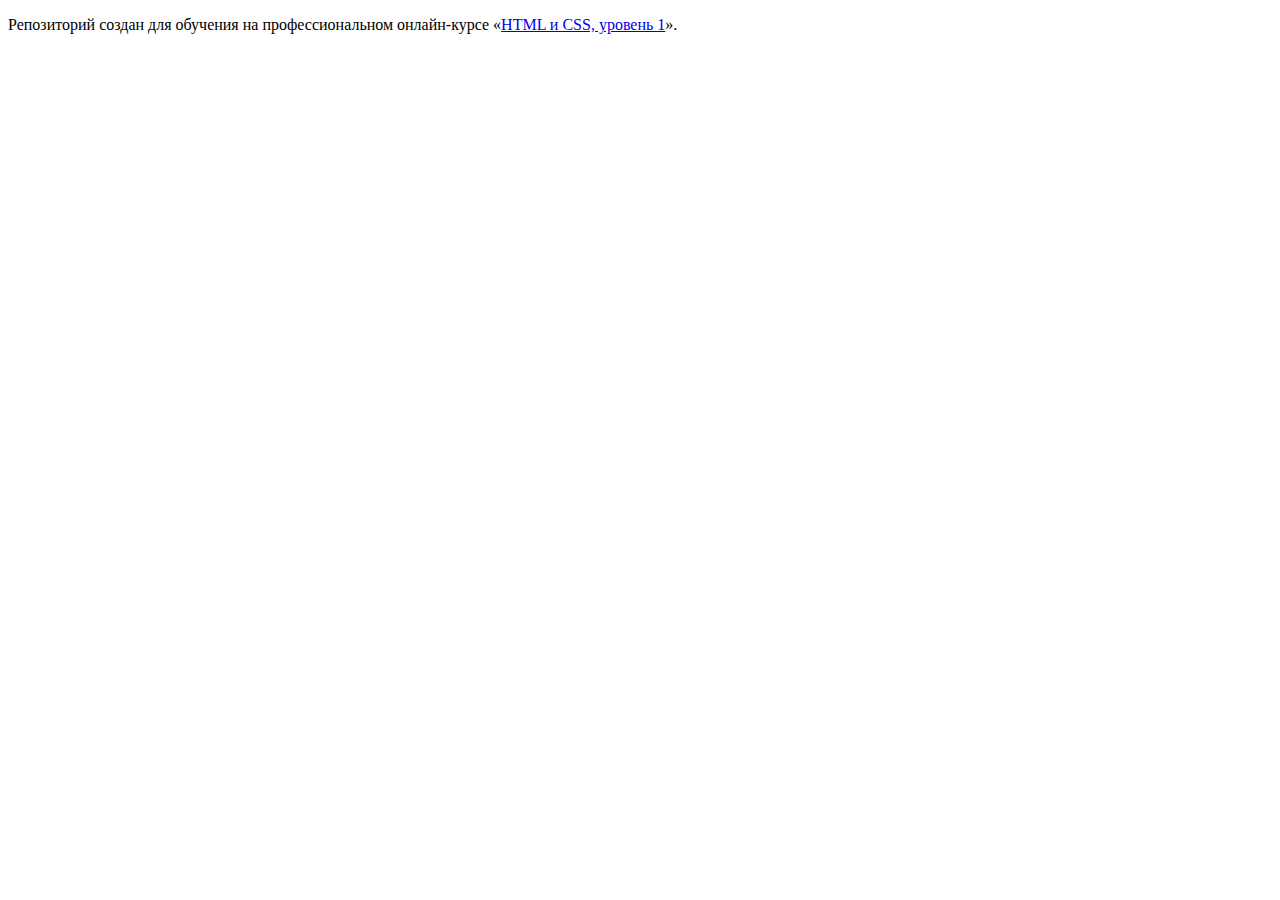
==== index.html @ 1aba3ae5 ":hatching_chick:" ====
<!DOCTYPE html>
<html lang="ru">
  <head>
    <meta charset="utf-8">
    <title>HTML Academy: Техномарт</title>
  </head>
  <body>

    <p>Репозиторий создан для обучения на профессиональном онлайн‑курсе «<a href="https://htmlacademy.ru/intensive/htmlcss">HTML и CSS, уровень 1</a>».</p>

  </body>
</html>
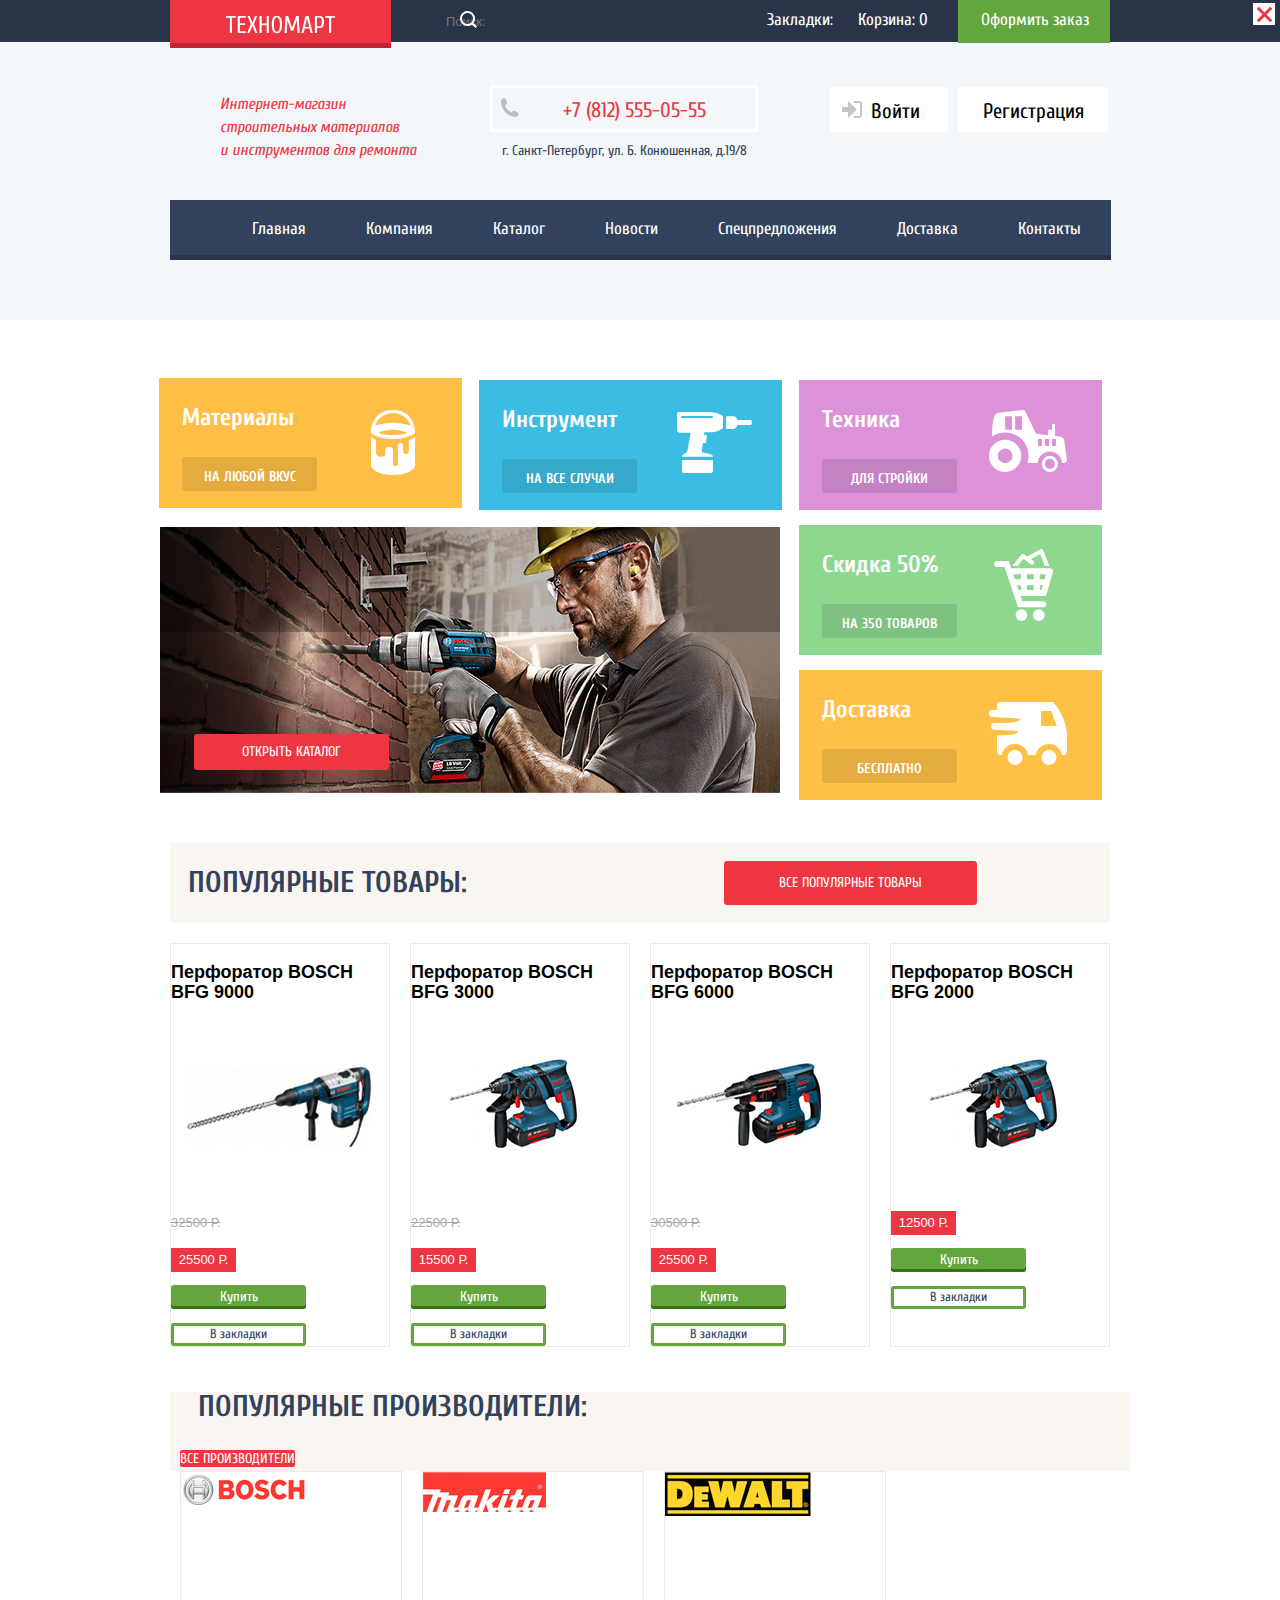
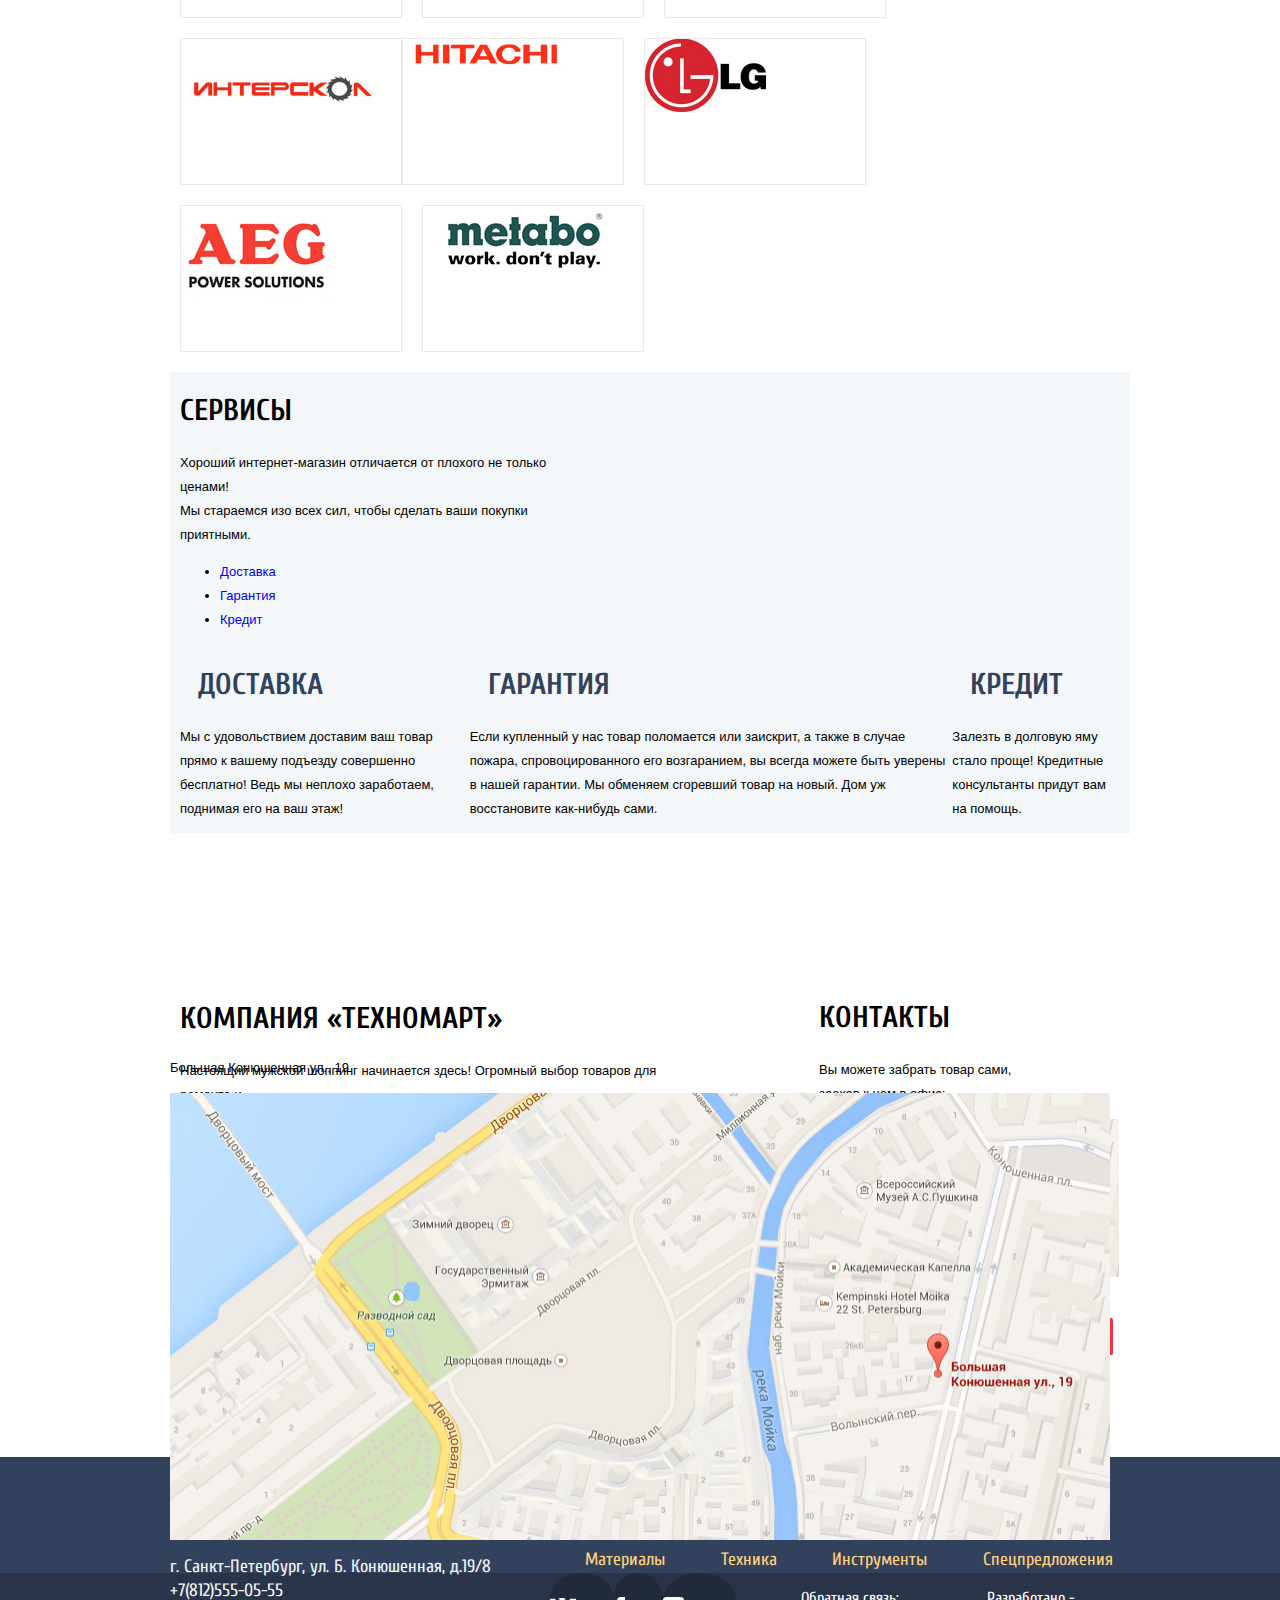
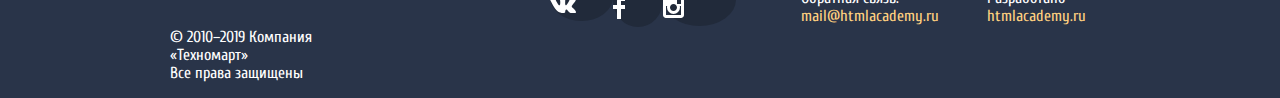
==== commit 2eb263f5: "add files" ====
--- a/index.html
+++ b/index.html
@@ -1,12 +1,337 @@
 <!DOCTYPE html>
 <html lang="ru">
-  <head>
-    <meta charset="utf-8">
-    <title>HTML Academy: Техномарт</title>
-  </head>
-  <body>
-
-    <p>Репозиторий создан для обучения на профессиональном онлайн‑курсе «<a href="https://htmlacademy.ru/intensive/htmlcss">HTML и CSS, уровень 1</a>».</p>
-
-  </body>
-</html>
+<head>
+  <meta charset="utf-8">
+  <title>"Техномарт" интернет-магазин строительных материалов и инструментов для ремонта</title>
+  <link href="https://fonts.googleapis.com/css?family=Cuprum:400,400i,700/PT+Sans:400,700&display=swap&subset=cyrillic" rel="stylesheet">
+  <link rel="stylesheet" href="css/normalize.css">
+  <link rel="stylesheet" href="css/style.css">
+</head>
+<body>
+  <header class="main-header">
+    <div class="top-menu">
+      <div class="wrapper wrapper--flex wrapper-mainheader">
+        <div class="logo">
+          <a class="main-header-logo">
+            <img src="img/logo-technomart.svg" width="109" height="19" alt="Логотип Техномарт">
+          </a>
+        </div>
+        
+        <form class="search_main">
+          <button  class="button-search" type="button" name="search">
+            <svg xmlns="http://www.w3.org/2000/svg" width="17" height="17" viewBox="0 0 17 17"><path fill="#ffffff" d="M17 15.586l-3.542-3.542A7.465 7.465 0 0 0 15 7.5 7.5 7.5 0 1 0 7.5 15c1.71 0 3.282-.579 4.544-1.542L15.586 17 17 15.586zM2 7.5C2 4.467 4.467 2 7.5 2 10.532 2 13 4.467 13 7.5c0 3.032-2.468 5.5-5.5 5.5A5.506 5.506 0 0 1 2 7.5z"/></svg>
+          </button>
+          <input class="input-search" type="search" name="search" autofocus placeholder="Поиск:">
+        </form>
+        <div class="bookmarks">
+          <a href="my-bookmarks.html">Закладки:</a>
+        </div>
+        <div class="backet"><a href="#">Корзина: 0</a></div>
+        <div class="order-registration"><a href="#">Оформить заказ</a></div>
+      </div>
+    </div>
+    <div class="wrapper container-headline">
+      <div class="nav-header">
+        <h1 class="headline">Интернет-магазин строительных материалов <br> и инструментов для ремонта</h1>
+      </div>
+  
+        <address class="adress">
+          <a href="tel:+7(812)555-05-55">+7 (812) 555-05-55</a><br>
+          <p>г. Санкт-Петербург, ул. Б. Конюшенная, д.19/8</p>
+        </address>
+      
+      <!--личный кабинет пользователя-->
+      <div>
+        <ul class="user-navigation">
+          <li><div class="enter"><img src="img/icon-login.svg" alt="вход"><a href="#">Войти</a></div></li>
+          <li><div class="registration"><a href="#">Регистрация</a></div></li>
+        </ul>
+      </div>
+    </div>
+
+    <!--главная навигация-->
+    <div class="wrapper container-main-navigaion">
+      <nav class="main-navigation">
+        <ul class="main-navigation-menu">
+          <li class="navigation-current"><div class="container-nav"><a>Главная</a></div></li>
+          <li><div class="container-nav"><a href="#">Компания</a></div></li>
+          <li><div class="container-nav"><a href="catalog.html">Каталог</a></div></li>
+          <li><div class="container-nav"><a href="#">Новости</a></div></li>
+          <li><div class="container-nav"><a href="#">Спецпредложения</a></div></li>
+          <li><div class="container-nav"><a href="#">Доставка</a></div></li>
+          <li><div class="container-nav"><a href="#">Контакты</a></div></li>
+        </ul>
+      </nav>
+    </div>
+
+
+
+  </header>
+
+  <main class="container wrapper">
+
+    <div class="navigation-add">
+      <div class="material navigation-add-item">
+        <p>Материалы</p>
+        <div class="button-add"><a href="#">На любой вкус</a></div>
+      </div>
+      <div class="tooling navigation-add-item">
+        <p>Инструмент</p>
+        <div class="button-add"><a href="#">На все случаи</a></div>
+      </div>
+      <div class="technique navigation-add-item">
+        <p>Техника</p>
+        <div class="button-add"><a href="#">Для стройки</a></div>
+      </div>
+      <div class="discount navigation-add-item">
+        <p>Скидка 50%</p>
+        <div class="button-add"><a href="#">На 350 товаров</a></div>
+      </div>
+      <div class="delivery navigation-add-item">
+        <p>Доставка</p>
+        <div class="button-add"><a href="#">Бесплатно</a></div>
+      </div>
+    </div>
+    <!--Слайдеры-->
+    <div class="slides">
+      <div class="container-red-button-catalog"><a href="catalog.html" class="button-red">Открыть каталог</a></div>
+      <img src="img/slider-image.jpg" width="620" height="266" alt="Дрели соседям на радость!">
+    
+    <!--<div class="slider wrapper">
+      <div class="container-red-button-catalog"><a href="catalog.html" class="button-red">Открыть каталог</a></div>
+      <img src="img/slide-image.jpg" width="620" height="266" alt="Перфораторы-настоящие мужские игрушки.">-->
+    </div>
+
+
+    <div class="wrapper popular-products">
+      <h2 class="hsecond-level">Популярные товары:</h2>
+      <div class="container-red-button-popgoods"><a href="#" class="button-red">Все популярные товары</a></div>
+    </div>
+    <div class="wrapper perforators">
+      <ul class="popular-perforators wrapper--flex">
+
+        <li class="catalog-item">
+          <a href="catalog-item.html">
+            <h3>Перфоратор BOSCH BFG 9000</h3>
+            <p class="catalog-item-img">
+              <img src="img/item-3.jpg" width="218" height="170" alt="Перфоратор BOSCH
+              BFG 9000"></p>
+              <span class="old-price">32500 Р.</span>
+              <p class="red-price-button">25500 Р.</p>
+            </a>
+            <p class="buy-button"><a href="#">Купить</a></p><!--Сcылка в корзину-->
+            <button class="inbookmarks" type="button">В закладки</button>
+          </li>
+
+          <li class="catalog-item">
+            <a href="catalog-item.html">
+              <h3>Перфоратор BOSCH BFG 3000</h3>
+              <p class="catalog-item-img">
+                <img src="img/item.jpg" width="218" height="170" alt="Перфоратор BOSCH
+                BFG 3000"></p>
+                <span class="old-price">22500 Р.</span>
+                <p class="red-price-button">15500 Р.</p>
+              </a>
+              <p class="buy-button"><a href="#">Купить</a></p><!--Сылка в корзину-->
+              <button class="inbookmarks" type="button">В закладки</button>
+            </li>
+
+            <li class="catalog-item">
+              <a href="catalog-item.html">
+                <h3>Перфоратор BOSCH BFG 6000</h3>
+                <p class="catalog-item-img">
+                  <img src="img/item_2.jpg" width="218" height="170" alt="Перфоратор BOSCH
+                  BFG 6000"></p>
+                  <span class="old-price">30500 Р.</span>
+                  <p class="red-price-button">25500 Р.</p>
+                </a>
+                <p class="buy-button"><a href="#">Купить</a></p><!--Сылка в корзину-->
+                <button class="inbookmarks" type="button">В закладки</button>
+              </li>
+
+              <li class="catalog-item">
+                <a href="catalog-item.html">
+                  <h3>Перфоратор BOSCH BFG 2000</h3>
+                  <p class="catalog-item-img">
+                    <img src="img/item.jpg" width="218" height="170" alt="Перфоратор BOSCH
+                    BFG 2000"></p>
+                    <p class="red-price-button">12500 Р.</p>
+                  </a>
+                  <p class="buy-button"><a href="#">Купить</a></p><!--Сылка в корзину-->
+                  <button class="inbookmarks" type="button">В закладки</button>
+                </li>
+
+              </ul>
+            </div>
+
+            <div class="wrapper popular-manufacturer">
+              <h2 class="hsecond-level">Популярные производители:</h2>
+              <a href="#" class="button-red">Все производители</a>
+            </div>
+
+            <div class="wrapper manufacturer">
+              <ul class="manufacturer-list wrapper--flex">
+
+                <li><a href="#"><img src="img/bosch.jpg"  width="126" height="37" alt="Bosch"></a></li>
+                <li><a href="#"><img src="img/makita.jpg" width="123" height="40" alt="Makita"></a></li>
+                <li><a href="#"><img src="img/dewalt.jpg"  width="146" height="44" alt="Dewalt"></a></li>
+                <li><a href="#"><img src="img/interscol.jpg" width="200" height="88" alt="Интерскол"></a></li>
+                <li><a href="#"><img src="img/hitachi.jpg" width="169" height="31" alt="Hitachi"></a></li>
+                <li><a href="#"><img src="img/lg.jpg" width="121" height="73" alt="LG"></a></li>
+                <li><a href="#"><img src="img/aeg.jpg" width="151" height="96" alt="AEG"></a></li>
+                <li><a href="#"><img src="img/metabo.jpg" width="204" height="69" alt="Metabo"></a></li>
+
+              </ul>
+            </div>
+            <div class="features-index">
+              <div class="wrapper servises">
+                <div class="column wrapper--flex">
+                  <section class="service-back">
+                    <h2 class="hsecond-black">Cервисы</h2>
+                    <p>Хороший интернет-магазин отличается от плохого не только ценами!<br>Мы стараемся изо всех сил, чтобы сделать ваши покупки приятными.</p>
+                    <ul class="service">
+                      <li><div class="servises-container"><a href="#">Доставка</a></div></li>
+                      <li><div class="servises-container"><a href="#">Гарантия</a></div></li>
+                      <li><div class="servises-container"><a href="#">Кредит</a></div></li>
+                    </ul>
+                  </section>
+                </div>
+                <!--Доставка-->
+                <div class="column wrapper--flex">
+                  <section class="service-delivery">
+                    <h2 class="hsecond-level">Доставка</h2>
+                    <p>Мы с удовольствием доставим ваш товар прямо
+                      к вашему подъезду совершенно бесплатно!
+                      Ведь мы неплохо заработаем,
+                    поднимая его на ваш этаж!</p>
+                  </section>
+                  <!--Гарантии-->
+                  <section class="service-guaranty">
+                    <h2 class="hsecond-level">Гарантия</h2>
+                    <p>Если купленный у нас товар поломается или заискрит, 
+                      а также в случае пожара, спровоцированного его возгаранием,  вы всегда можете быть уверены в нашей гарантии. Мы обменяем сгоревший товар на новый. 
+                    Дом уж восстановите как-нибудь сами.</p>
+                  </section>
+                  <!--Кредит-->
+                  <section class="service-credit">
+                    <h2 class="hsecond-level">Кредит</h2>
+                    <p>Залезть в долговую яму стало проще! 
+                    Кредитные консультанты придут вам на помощь.</p>
+                  </section>
+                </div>
+              </div>
+            </div>
+            <div class="wrapper container-advantages-contact wrapper--flex">
+              <div class="column wrapper--flex">
+                <section class="advantages">
+                  <h2 class="hsecond-black">КОМПАНИЯ «Техномарт»</h2>
+                  <p>Настоящий мужской шоппинг начинается здесь! Огромный выбор товаров для ремонта и <br> строительства не оставит равнодушными любителей сэкономить на гастарбайтерах.</p>
+                  <p>Мы можем доставить ваш товар в самые отдаленные точки России!<br>
+                  Техномарт работает со многими транспортными компаниями:</p>
+                  <ul class="transport">
+                    <li>Деловые линии</li>
+                    <li>Автотрейдинг</li>
+                    <li>ЖелДорЭкспедиция</li>
+                  </ul>
+                  <a class="button-red button-company" href="">Подробнее о компании</a>
+                </section>
+              </div>
+              <div class="column wrapper--flex">
+                <section class="contacts">
+                  <h2 class="hsecond-black">Контакты</h2>
+                  <p>Вы можете забрать товар сами, <br> заехав к нам в офис:</p>
+                  <img src="img/map.jpg" width="300" height="158" alt="Большая Конюшенная улица,19"><br>
+                  <a class="button-red button-contacts" href="">Заблудились?Напишите нам!</a>
+                </section>
+              </div>
+            </div>
+          </main>
+
+          <footer class="main-footer">
+            <div class="first-footer">
+            <div class="footer-nav wrapper wrapper--flex">
+                <a class="footer-logo">
+                  <img src="img/logo-technomart.svg" width="138" height="23" alt="Логотип Техномарт">
+                </a>
+
+                <address class="footer-address">
+                  г. Санкт-Петербург, ул. Б. Конюшенная, д.19/8
+                  <a href="tel:+7(812)555-05-55">+7(812)555-05-55</a>          
+                </address>
+
+                <ul class="footer-navigation">
+                  <li><a href="#">Компания</a></li>
+                  <li><a href="#">Новости</a></li>
+                  <li><a href="catalog.html">Каталог</a></li>
+                  <li><a href="#">Доставка</a></li>
+                  <li><a href="#">Контакты</a></li>
+                </ul>
+                
+                <ul class="footer-sections">
+                  <li><a href="#">Материалы</a></li>
+                  <li><a href="#">Техника</a></li>
+                  <li><a href="#">Инструменты</a></li>
+                  <li><a href="#">Спецпредложения</a></li>
+                </ul>
+              </div>
+            </div>
+
+              <div class="footer-contacts">
+                <div class="wrapper wrapper--flex">
+                  <div class="copyright">
+                    <p>© 2010–2019 Компания «Техномарт»<br>Все права защищены</p>
+                  </div>
+                  <div class="footer-social">
+                    <ul class="footer-social-button">
+                      <li><a class="social-button" href="#"><span class="visually-hidden">ВКонтакте</span><svg xmlns="http://www.w3.org/2000/svg" width="26" height="15" viewBox="0 0 26 15"><path fill="#FFF" d="M16.138 11.51c.956-.309 2.18 2.04 3.483 2.939.978.681 1.727.534 1.727.534l3.473-.05s1.815-.112.957-1.554c-.071-.12-.503-1.069-2.585-3.022-2.177-2.043-1.882-1.712.739-5.244 1.597-2.153 2.236-3.468 2.036-4.028-.192-.539-1.365-.399-1.365-.399L20.69.713c-.381.001-.704.119-.851.515-.003.004-.621 1.666-1.445 3.079-1.741 2.989-2.436 3.148-2.724 2.961-.661-.433-.494-1.737-.494-2.664 0-2.897.432-4.105-.846-4.417-.427-.104-.739-.172-1.828-.182-1.392-.021-2.574 0-3.244.329-.445.223-.786.712-.579.74.26.035.843.16 1.155.586.401.552.389 1.789.389 1.789s.229 3.411-.54 3.834c-.528.29-1.25-.302-2.803-3.016-.793-1.388-1.392-2.922-1.392-2.922s-.116-.285-.326-.441c-.25-.185-.6-.244-.6-.244L.848.684S.29.7.085.946c-.182.218-.015.668-.015.668s2.909 6.881 6.203 10.347c3.02 3.182 6.452 2.971 6.452 2.971h1.555s.469-.054.709-.312c.224-.24.214-.691.214-.691s-.031-2.109.935-2.419z"/></svg></a></li>
+                      <li><a href="#" class="social-button"><span class="visually-hidden">Фейсбук</span><svg xmlns="http://www.w3.org/2000/svg" width="12" height="22" viewBox="0 0 12 22"><path fill="#FFF" d="M12 4V0H8a4 4 0 0 0-4 4v4H0v4h4v10h4V12h4V8H8V4h4z"/></svg></a></li>
+                      <li><a href="#" class="social-button"><span class="visually-hidden">Инстаграмм</span><svg xmlns="http://www.w3.org/2000/svg" width="21" height="21" viewBox="0 0 21 21"><path fill="#FFF" d="M18 0H3C1.35 0 0 1.35 0 3v15c0 1.65 1.35 3 3 3h15c1.65 0 3-1.35 3-3V3c0-1.65-1.35-3-3-3zm-7.5 7c1.93 0 3.5 1.57 3.5 3.5S12.43 14 10.5 14 7 12.43 7 10.5 8.57 7 10.5 7zM18 18H3V9h1.181A6.504 6.504 0 0 0 4 10.5a6.5 6.5 0 1 0 13 0 6.45 6.45 0 0 0-.181-1.5H18v9zm0-11h-4V3h4v4z"/></svg></a></li>
+                    </ul>
+                  </div>
+                  <p class="link-back">Обратная связь:<br>
+                    <a href="mailto:mail@htmlacademy.ru">mail@htmlacademy.ru</a>
+                  </p>
+                  <p class="link-developer">Разработано - <br>
+                    <a href="https://htmlacademy.ru">htmlacademy.ru</a>
+                  </p>
+                </div>
+              </div>
+
+            </footer>
+            <section class="modal modal-map wrapper">
+              <h4 class="visually-hidden">Карта</h4>
+              <p>Большая Конюшенная ул., 19</p>
+              <img src="img/map-big.jpg" width="940" height="446.2">
+              <span class="modal-close">x</span>
+            </section>
+            <section class="modal modal-form">
+              <h4 class="visually-hidden">Написать письмо</h4>
+              <form class="form-mail-send" action="https://echo.htmlacademy.ru" method="post">
+                <p>
+                  <label>
+                    Ваше имя:
+                    <input class="form-name" type="text" name="name" placeholder="Имя Фамилия">
+                  </label>
+                </p>
+
+                <p>
+                  <label>
+                    Ваш e-mail:
+                    <input class="form-mail" type="email" name="e-mail" placeholder="email@example.com">
+                    <!-- <input class="form-mail" type="text" name="e-mail" placeholder="email@example.com" required>-->
+                  </label>
+                </p>
+
+                <p>
+                  <label>
+                    Текст письма:
+                    <textarea name="text" rows="5" cols="30">В свободной форме</textarea>
+                  </label>
+                </p>
+                <button class="modal-send" type="submit">Отправить</button>
+                <button class="modal-close" type="button">Закрыть</button>
+              </form>
+            </section>
+          </body>
+
+          </html>
--- a/css/style.css
+++ b/css/style.css
@@ -0,0 +1,1157 @@
+body {
+	min-width: 960px;
+	margin: 0;
+	font-family: 'PT Sans', Arial, sans-serif;
+	font-size: 13px;
+	line-height: 24px;
+	font-weight: 400;
+	color: #000000;
+	background-color: #ffffff;
+}
+
+a { 
+	text-decoration: none;
+}
+
+.wrapper {
+	width: 940px;
+	padding-left: 10px;
+	padding-right: 10px;
+	margin: 0 auto;
+}
+
+.wrapper--flex {
+	display: flex;
+}
+
+.logo {
+	margin: 0;
+	background-color: #ee3643;
+	width: 115px;
+	text-align: center;
+	padding: 20px 53px 6px 53px;
+	box-shadow: inset 0 -5px 0 0 #ba2732;
+}
+
+
+.logo:hover {
+	background-color: #ca2c37;
+}
+
+.logo:active {
+	background-color: #ba2732; /*КЛИК КРОМЕ ПОИСКА, ДОБАВИТЬ ПОЗЖЕ(КОГДА УЗНАЮ КАК ЭТО!)*/
+}
+
+.search_main {
+	position: relative;
+	width: 270px;
+	margin: 0 auto;
+}
+
+.input-search {
+	background-color: #293449;
+	width: 100%;
+	height: 42px;
+	margin: 0;
+}
+
+.button-search {
+	width: 49px;
+	height: 42px;
+	position: absolute;
+	right: 0;
+	background-color: #293449;
+	
+	top: 0;
+	left: 0;
+}
+
+.button-search,
+.input-search {
+	border: none;
+	outline: none;
+	background: transparent;
+}
+.bookmarks a{
+	padding-right: 25px;
+}
+
+.backet a {
+	padding-right: 30px;
+}
+
+.main-header { /* фон для хедера*/
+	background-color: #f4f7f9;
+}
+
+.main-header a{ /*ссылки: корзина, поиск, оформить заказ, закладки*/
+	font-family: 'Cuprum', Arial, sans-serif;
+	font-size: 17px;
+	line-height: 18px;
+	color: #ffffff;
+}
+
+.order-registration { /* оформление заказа*/
+	width: 110px; 
+	background-color: #63a63e;
+	text-align: center;
+	margin: 0;
+	padding: 10px 20px 10px 22px;
+}
+
+.order-registration:hover {
+	background-color: #5fbb2d;
+}
+
+.order-registration:active {
+	background-color: #518534;
+	color: rgba(255, 255, 255, 0.5);
+}
+
+.container-headline { /*контейнер для блока с заголовком адресом и личным кабинетом*/
+	display: flex;
+	margin-bottom: 113px;
+	position: relative;
+	width: 940px;
+	background-color: #f4f7f9;
+}
+
+
+.headline { 
+	position: absolute;
+	top: -5px;
+	font-weight: normal;
+	font-family: 'Cuprum', Arial, sans-serif;
+	font-style: italic;
+	font-size: 16px;
+	line-height: 23px;
+	color: #ee3643;
+	width: 197px;
+	border-collapse: separate;
+}
+
+.adress { /*общие стили для блока с адресом*/
+	position: absolute;
+	top: 13px;
+	left: 329px;
+	width: 270px;
+	font-family: 'Cuprum', Arial, sans-serif;
+	color: #32425c;
+	text-align: center;
+	font-size: 14px;
+	line-height: 24px;
+}
+
+.adress a { /* стили для телефона*/
+	background-image: url(../img/icon-phone.svg);
+	background-repeat: no-repeat;
+	background-position: 7px 10px;
+	font-family: 'Cuprum', Arial, sans-serif;
+	color: #ee3643;
+	line-height: 21px;
+	font-size: 21px;
+	font-style: normal;
+	padding: 10px 49px 7px 70px;
+	margin-top: 60px;
+	border: 3px solid #ffffff;
+} 
+
+.adress p { /*стили для адреса*/
+	font-family: 'Cuprum', Arial, sans-serif;
+	font-style: normal;
+	text-align: center;
+}
+
+.user-navigation a { /* личный кабинет:войти и регистрация*/
+	color: #000000;
+	display: block;
+}
+
+.user-navigation a:hover {
+	color: #ee3643;
+}
+
+.user-navigation a:active {
+	color: rgba(0, 0, 0, 0.3);
+}
+
+.user-navigation { /*размеры для контнейнера личного кабинета*/
+	position: absolute;
+	top: -13px;
+	left: 590px;
+	display: flex;
+	width: 281px;
+}
+
+.enter { /*контейнер для входа*/
+	position: relative;
+	left: 40px;
+	background-color: #ffffff;
+	width: 90px;
+	padding-top: 14px;
+	padding-bottom: 10px;
+	padding-right: 28px;
+	margin-right: 50px;
+}
+ .enter img {
+ 	position: absolute;
+ 	left: 12px;
+ }
+
+.enter a {
+	font-family: 'Cuprum', Arial, sans-serif;
+	font-size: 21px;
+	line-height: 21px;
+	text-align: right;
+	color: #000000;
+}
+
+.registration { /* контейнер для регистрации*/
+	width: 150px;
+	background-color: #ffffff;
+	padding-top: 14px;
+	padding-bottom: 10px;
+} 
+
+.registration a {
+	font-family: 'Cuprum', Arial, sans-serif;
+	font-size: 21px;
+	line-height: 21px;
+	color: #000000;
+	
+	text-align: center;
+}
+
+.main-header{
+	padding-bottom: 60px;
+	background-color: #f4f7f9;
+}
+
+
+.main-navigation-menu,
+.user-navigation {
+	list-style: none;
+}
+
+.main-navigation-menu a {
+	display: block;
+	padding-top: 20px;
+	padding-bottom: 22px;
+	padding-left: 30px;
+	padding-right: 30px;
+}
+
+.main-navigation-menu:first-child { /* отступ слева в меню у кнопки Главная*/
+	padding-left: 52px;
+	padding-right: 55px;
+}
+
+
+
+.main-navigation-menu {
+	display: flex;
+	justify-content: space-between;
+	padding: 0;
+	margin: 0;
+	
+}
+	.main-navigation {
+	background-color: #32425c;
+	box-shadow: 0px -5px 0px 0px #293449 inset; 
+	
+}
+
+.container-nav { /* контейнер для меню навигации*/
+	background-color: #32425c;
+	box-shadow: 0px -5px 0px 0px #293449 inset; 
+}
+
+.container-nav li:last-child {
+	padding-right: 0;
+} 
+
+.container-nav:hover {
+	background-color: #293449;
+}
+
+.container-nav a:active {
+	color: rgba(255, 255, 255, 0.5);
+}
+
+.navigation-add { /* стили для блоков вокруг слайда*/
+	font-family: 'Cuprum', Arial, sans-serif;
+	color: #ffffff;
+	font-weight: bold;
+	font-size: 24px;
+	display: inline-block;
+	margin-bottom: -374px;
+}
+
+.navigation-add a{
+	font-family: 'Cuprum', Arial, sans-serif;
+	color: #ffffff;
+	font-size: 14px;
+	line-height: 18px;
+	text-transform: uppercase;
+	text-align: center;
+}
+
+.material {
+	background-color: #ffbf47;
+	background-image: url(../img/icon-1.svg);
+	background-repeat: no-repeat;
+	background-position: 212px 32px; 
+	position: absolute;
+	left: -11px;
+	top: 58px;
+}
+
+.tooling {
+	background-color: #3bbce3;
+	background-image: url(../img/icon-2.svg);
+	background-repeat: no-repeat;
+	background-position: 198px 32px;
+	position: absolute;
+	left: 309px;
+	top: -70px;
+}
+
+.technique {
+	background-color: #dc91d8;
+	background-image: url(../img/icon-3.svg);
+	background-repeat: no-repeat;
+	background-position: 190px 30px;
+	position: absolute;
+	left: 629px;
+	top: -200px;
+}
+
+.discount {
+	background-color: #8ed78f;
+	background-image: url(../img/icon-4.svg);
+	background-repeat: no-repeat;
+	background-position: 195px 24px;
+	position: absolute;
+	left: 629px;
+	top: -185px;
+}
+
+.delivery {
+	background-color: #ffc047;
+	background-image: url(../img/icon-5.svg);
+	background-repeat: no-repeat;
+	background-position: 190px 32px;
+	position: absolute;
+	left: 629px;
+	top: -170px;
+}
+
+.navigation-add-item {
+	position: relative;
+	width: 280px;
+	padding-left: 23px;
+	padding-top: 1px;
+	padding-bottom: 5px;
+}
+
+.button-add {
+	font-family: 'Cuprum', Arial, sans-serif;
+	width: 135px;
+	background-color: rgba(0,0,0,0.1);
+	border-radius: 3px;
+	color: #ffffff;
+	text-align: center;
+	margin-bottom: 12px;
+	padding-top: 5px;
+	padding-bottom: 5px;
+}
+ .button-add a {
+ 	
+ }
+ 
+ .navigation-add-item p{
+ 	font-size: 24px;
+ 	line-height: 30px;
+ 	font-family: 'Cuprum', Arial, sans-serif;
+ }
+
+.button-add:hover {
+	background-color: rgba(0,0,0,0.2);
+}
+
+.button-add:active {
+	background-color: rgba(0,0,0,0.3);        
+}
+
+
+
+
+.slides,
+.slider {
+	display: flex;
+	position: relative;
+	top: -424px;
+	right: 10px;
+	margin-bottom: -374px;
+}
+
+
+.container-red-button-catalog {
+	position: absolute;
+	top: 207px;
+	left: 34px;
+	padding-top: 6px;
+	padding-bottom: 6px;
+}
+
+.popular-products, /* фон для заголовков популярных товаров и производителей*/
+.popular-manufacturer,
+.perforator-products {
+	background-color: #f9f5f0;
+}
+
+.hsecond-level { /*для заголовков: популярные товары, популярные производители, кредит, доставка, гарантия*/
+	font-family: 'Cuprum', Arial, sans-serif;
+	font-size: 30px;
+	line-height: 30px;
+	text-transform: uppercase;
+	color: #32425c;
+	margin-left: 18px;
+}
+
+.button-red { /*один стиль на для всех красных кнопкок и ссылок с белыми надписями*/
+	font-family: 'Cuprum', Arial, sans-serif;
+	font-size: 14px;
+	line-height: 18px;
+	text-transform: uppercase;
+	color: #ffffff;
+	background-color: #ee3643;
+	border-radius: 2px;
+}
+
+.popular-perforators { /*убирает маркеры у списка популярных товаров*/
+	list-style: none;
+}
+
+.catalog-item h3 { /*название товаров на карточке товаров*/
+	color: #000000;
+	font-size: 18px;
+	line-height: 20px;
+	font-weight: bold;
+}
+
+.old-price { /* кнопка со старой зачеркнутой ценой на карточках товаров*/
+	text-decoration: line-through;
+	color: #a9a9a9;
+	width: 67px;
+}
+
+.red-price-button { /* красная цена кнопка на карточках товара(должна быть стрелкой далее...)*/
+	background-color: #ee3643; 
+	color: #ffffff;
+	width: 65px;
+	text-align: center;
+}
+
+.buy-button a { /* кнопка купить на карточках товара*/
+	font-family: 'Cuprum', Arial, sans-serif;
+	font-style: normal;
+	color: #ffffff;
+	font-size: 14px;
+	line-height: 18px;
+}
+
+.buy-button { /* контейнер для зеленой кнопки*/
+	width: 135px;
+	background-color: #63a63e;
+	border-radius: 3px;
+	text-align: center;
+	box-shadow: inset 0 -3px 0 0 #367315;
+}
+
+.buy-button:hover { /*наведеие на кнопку купить на карточках товара*/
+	background-color:#5fbb2d;
+}
+
+.buy-button:active { /*активная кнопка купить на карточках товара*/
+	background-color: #518534;
+	box-shadow: none;
+}
+
+.inbookmarks { /*кнопка "в закладки" на обороте карточек товаров */
+font-family: 'Cuprum', Arial, sans-serif;
+background-color: #ffffff;
+width: 135px;
+border: 3px solid #63a63e;
+color: #32425c;
+border-radius: 3px;
+}
+
+.inbookmarks:hover { /*наведение на кнопку в закладки на карточках товаров */
+	background-color: #ffffff;
+	width: 135px;
+	border: 3px solid #32425c;
+	color: #32425c;
+}
+
+.inbookmarks:active { /*активная кнопка в закладки на карточках товаров*/
+	background-color: #ffffff;
+	width: 135px;
+	border: 3px solid rgba(50, 66, 92, 0.3);
+	color: rgba(50, 66, 92, 0.3);
+}
+
+.manufacturer-list {
+	padding: 0;
+	margin: 0;
+  flex-wrap: wrap;
+  /**/
+  min-height: 310px;
+}
+
+.manufacturer-list li{ /*убирает маркеры со списка популярные производителей,Делает рамку для каждого и ширину*/
+	list-style: none;
+	border: 1px solid #eaeaea;
+	height: 145px;
+	width: 220px; 
+	padding: 0;
+	margin: 0;
+	margin-bottom: 20px;
+	margin-right: 20px;
+}
+
+
+.manufacturer-list li:nth-child(4n) {
+	margin-right: 0;
+}
+
+.manufacturer-list li:hover { /* действия для карточек популярных производителей*/
+	box-shadow: 0 10px 25px 0 rgba(41, 52, 73, 0.5);
+}
+
+.manufacturer-list li:active { /* действия для карточек популярных производителей*/
+	box-shadow: 0 4px 10px 0 rgba(41, 52, 73, 0.5);
+}
+
+.features-index {
+	background-color: #f4f7f9;
+}
+.servises { /* фон для блока с сервисами (достаква,кредит,гарантии)*/
+	margin-bottom: 70px;
+	background-color: #f4f7f9;
+
+}
+
+.catalog-item { /* убирает маркеры у списка с товара в кталоге*/
+	list-style: none;
+	border: solid 1px #eaeaea;
+	width: 220px;
+	margin-bottom: 20px;
+}
+.catalog-item:hover { /* тень при наведении на карточку товара*/
+	box-shadow: 0 10px 25px 0 rgba(41, 52, 73, 0.5);
+}
+
+.servises p { /* стиль текста в блоках про сервис*/
+	font-size: 13px;
+	line-height: 24px;
+}
+
+.service-back p { /* размер контейнера для текста про сервис*/
+	width: 398px;
+}
+
+.hsecond-black { /* стили заголовков черных: пара слов о перфораторах, сервисы,компания техномарт, контакты*/
+	font-family: 'Cuprum', Arial, sans-serif;
+	line-height: 30px;
+	font-size: 30px;
+	text-transform: uppercase;
+}
+
+.hsecond-black p {
+	font-size: 13px;
+	line-height: 24px;
+}
+
+.container-red-button-catalog { /*контейнер для кнопки открыть каталог*/
+	width: 195px;
+	background-color: #ee3643;
+	border-radius: 3px;
+	text-align: center;
+}
+
+.container-red-button-popgoods { /*контейнер для кнопки популярные товары*/
+	position: absolute;
+	align-self: center;
+	padding-bottom: 10px;
+	padding-top: 10px;
+	right: 303px;
+	width: 253px;
+	background-color: #ee3643;
+	border-radius: 3px;
+	text-align: center;
+}
+
+.about-perforators-block { /* контейнер для текста о перфораторах в каталоге*/
+	width: 938px;
+	/**/
+	min-height:263px;
+}
+
+.footer-logo { /*логотип в футуре*/
+	background-color: #ee3643;
+	width: 220px;
+	text-align: center;
+	padding-top: 20px;
+	padding-bottom: 20px;
+	box-shadow: inset 0px -5px 0px 0px rgba(0, 0, 0, 0.24);
+}
+
+.footer-address { /* стили для адреса в футуре*/
+	font-family: 'Cuprum', Arial, sans-serif;
+	font-size: 18px;
+	line-height: 24px;
+	color: #f1f5f7;
+	font-style: normal;
+}
+
+.footer-address a { /*дополнительная замена цвета для телефона*/
+	color: #f1f5f7;
+
+}
+
+.footer-nav { /*фон для блока с навигацией в футуре*/
+	background-color: #32425c;
+}
+
+.footer-nav li { /* снимает маркеры со списков в футере*/
+	list-style: none;
+}
+
+.footer-navigation a{ /*стили для навигации в футуре*/
+	color: #f1f5f7;
+	font-family: 'Cuprum', Arial, sans-serif;
+	font-weight: normal;
+	font-size: 18px;
+	line-height: 24px;
+}
+
+.footer-navigation a:hover{ /* наведение навигация в футуре*/
+	text-decoration: underline;
+}
+
+.footer-navigation a:active{ /*нажатая навигация в футуре*/
+	text-decoration: none;
+	color: rgba(241, 245, 247, 0.5);
+}
+
+.footer-sections a { /* дополнительная навигация по товарам и услугам в футуре*/
+	font-family: 'Cuprum', Arial, sans-serif;
+	color: #ffd180;
+	font-size: 18px;
+	line-height: 24px;
+}
+
+.footer-sections a:hover {
+	text-decoration: underline;
+}
+
+.footer-sections a:active {
+	text-decoration: none;
+	color:rgba(255, 209, 128, 0.5)
+}
+
+.footer-contacts { /* фон для блока с контактами в футуре*/
+	background-color: #293449;
+}
+
+.copyright { /* стили для текста о копирайте*/
+	font-family: 'Cuprum', Arial, sans-serif;
+	font-size: 16px;
+	line-height: 18px;
+	color: #ffffff;
+
+ /*контейнер для копирайта в футуре*/
+	margin-right: 160px;
+	margin-top: 39px;
+	width: 220px;
+}
+
+.link-back,
+.link-developer { /*ссылки на разработчика в футуре и обратная связь*/
+	font-family: 'Cuprum', Arial, sans-serif;
+	font-size: 16px;
+	line-height: 18px;
+	color: #ffffff;
+	font-weight: normal;
+}
+
+.link-back a, /* cтили для ссылок для ссылок) в футуре*/
+.link-developer a {
+	font-family: 'Cuprum', Arial, sans-serif;
+	color: #ffd180;
+	font-size: 16px;
+	line-height: 18px;
+	font-weight: normal;
+}
+
+.link-back a:hover,
+.link-developer a:hover {
+	text-decoration: underline;
+}
+.link-back a:active,
+.link-developer a:active {
+	text-decoration: none;
+	color: #ee3643;
+}
+
+.footer-social li{ /* отменяет маркеры у списка с социальными сетями*/
+	list-style: none;
+}
+
+.social-button { /* стили для соц сетей*/
+	display: block;
+	padding: 0;
+	margin: 0;
+	background: #212a3a;
+	border-radius: 50%;
+}
+
+
+.social-button:hover,
+.social-button:hover,
+.social-button:hover,
+.social-button:active,
+.social-button:active,
+.social-button:active {
+	background-color: #ee3643;
+}
+
+.transport li{ /* стили для списка:Деловые линии, Автотрейд, ЖелДор*/
+	list-style: none;
+	font-family: 'Cuprum', Arial, sans-serif;
+	font-size: 18px;
+	line-height: 2;
+	color: #000000;
+}
+/* ЗДЕСЬ СДЕЛАТЬ КРАСНЫЕ ЛИНИИ ПЕРЕД СПИСКОМ ВЫШЕ, НО КАК????*/
+
+.breadcrumbs,  
+.filter-manfacuring li,
+.filter-power li,
+.sorting li,
+.user-navigation-enter { /* убираю все маркеры у списков в каталоге*/
+	list-style: none;
+}
+
+.breadcrumbs a { /* стили для ссылок в хлебных крошках в каталоге*/
+	font-size: 13px;
+	line-height:  18px;
+	color: #000000;
+	font-weight: normal;
+	text-transform: uppercase;
+}
+
+.personal-cabinet {
+	width: 299px;
+	position: absolute;
+	right: 15px;
+}
+
+.h-filter { /* заголовок для фильтр:, сортировка: цуна,по типу, по функционалу И СТИЛИ ДЛЯ КОНТЕЙНЕРА*/
+	font-size: 13px;
+	line-height: 18px;
+	font-weight: normal;
+	color: #000000;
+	background-color: #f7f3ec;
+	width: 220px;
+	
+} 
+.h-filter a{
+	color: #000000;
+} 
+
+.filter-price { /* стили для ЦЕНА: в каталоге*/
+	font-weight: bold;
+	font-size: 17px;
+	line-height: 30px;
+	font-style: normal;
+}
+
+.filter-manfacuring fieldset, /* убираю рамки с сортировки по производителям и питанию в каталоге*/
+.filter-power fieldset {
+	border: none;
+}
+
+.filter-manfacuring, /* делаю рамку сверху над пунктами сортировки  в каталоге */
+.filter-power {   
+	border-top: solid 1px #c5c5c5;
+	width: 220px;
+	font-size: 15px;
+	line-height: 20px;
+	font-weight: normal;
+	color: #000000;
+	text-transform: uppercase;  /*стили для текста в чекбоксе и радиобатон*/
+}
+
+.user-navigation-enter a{ /* стили для ссылок личного кабинета в каталоге*/
+	font-size: 16px;
+	line-height: 18px;
+	text-decoration: underline;
+	color: #32425c;
+	font-weight: normal;
+}
+
+.user-navigation-catalog { /* стили для контейнера личного кабинета в кабинета*/
+	background: url("../img/icon-user.svg") no-repeat 15px;
+	display: flex;
+	background-color: #ffffff;
+	width: 245px;
+	padding-left: 50px;
+	align-items: center; 
+	min-height: 45px; 
+}
+
+.user-navigation-catalog a { /* стили для имени в кабинете личном в каталоге*/
+	font-family: 'Cuprum', Arial, sans-serif;
+	color: #000000;
+	font-size: 21px;
+	line-height: 21px;
+	font-weight: normal;
+}
+
+.breadcrumbs {
+	margin-top: 20px;
+}
+
+.breadcrumbs li{
+	font-size: 13px;
+	line-height: 18px;
+	text-align: left;
+}
+
+.h-filter-sort {
+	text-transform: uppercase;
+	width: 700px;
+	background-color: #f7f3ec;
+	color: #000000;
+
+	/**/
+	min-height: 38px;
+}
+
+.sorting li{
+	list-style: none;
+}
+
+.sort-price {
+	color: red;
+}
+
+.button-company {/*кнопка о компании техномарт перед футером*/
+	padding: 10px 40px;
+	margin-bottom: 86px;
+
+}
+
+.button-contacts { /*кнопка "заблудились,напишите"*/
+padding: 10px 60px;
+margin-bottom: 86px;
+}
+
+.transport {/* отступ от списка транспортных компаний до кнопки*/
+	margin-bottom: 35px;
+}
+
+/* СЕТКА СЕТКА СЕТКА*/
+
+
+.wrapper-mainheader { /*котейнер для шапки с логотипом, закладками и корзиной и поиском*/
+	align-items: center;
+	justify-content: space-between;
+	background-color: #293449;
+	margin-bottom: 45px;
+	height: 42px;
+}
+
+.top-menu {
+	background-color: #293449;
+}
+
+.nav-header { /*размеры контйнера для заголовка 1*/
+	width: 300px;
+	padding-left: 50px;
+}
+
+
+.advantages {
+	width: 519px;
+	margin: 0;
+	padding: 0;
+	margin-right:120px;
+	margin-top: 75px;
+	
+}
+
+.contacts {
+	width: 300px;
+	margin: 0;
+	padding: 0;
+	margin-top: 74px;
+	
+}
+.contacts img {
+	margin-bottom: 40px;
+}
+
+.footer-nav {
+	flex-direction: column;
+	padding: 0;
+	margin-top: 85px;
+	margin-bottom: 0;
+	
+}
+
+.footer-address {
+	margin-top: 27px;
+	width: 335px;
+	
+}
+
+.footer-navigation {
+	width: 550px;
+	display: flex;
+	flex-direction: row;
+	justify-content: space-between;
+	padding: 0;
+	margin: 0;
+	margin-left: 390px;
+	margin-top: -110px;
+	
+} 
+
+.footer-sections {
+	width: 528px;
+	display: flex;
+	flex-direction: row;
+	justify-content: space-between;
+	padding: 0;
+	margin: 0;
+	margin-left: 415px;
+	margin-top: 30px;
+
+}
+
+.footer-contacts {
+	padding: 0;
+}
+
+.footer-contacts-social {
+	padding: 0;
+	margin: 0;
+}
+
+.footer-contacts { /* контейнер для вторго подвала */
+	display: flex;
+
+}
+
+.first-footer {
+background-color: #32425c;
+}
+.footer-social-button {
+	height: 42px;
+	width: 42px;
+
+	padding: 0;
+	margin: 0;
+}
+.footer-social{ /*контейнер для социальных кнопок*/
+	padding:0;
+	margin: 0;
+	width: 136px;
+	margin-right: 115px;
+}
+
+.footer-social ul {
+	display: flex;
+	}
+
+.link-back { /* контейнер с имэйл академии в футуре*/
+	margin-right: 46px;
+	width: 140px;
+	/**/
+	min-height: 36px;
+}
+
+.link-developer { /* контейнер с ссылкой на академию*/
+	width: 114px;
+	/**/
+	min-height: 46px;
+}
+
+.user-navigation-enter {/*контейнер для блока в личном кабинете в каталоге мои заказы, личны кабинет*/
+	display: flex;
+	flex-direction: row;
+	justify-content: space-around;
+	margin:0;
+	padding: 0;
+	margin-top: 5px;
+	width: 246px;
+}
+
+.visually-hidden { /* прячем заголовок КАТАЛОГ в каталоге*/
+	visibility: hidden;
+}
+
+.filter-producer legend { /*стили для заголовка фильтров*/
+	margin-bottom: 15px;
+     font-weight: bold;
+     font-size: 17px;
+     line-height: 30px
+}
+
+.filter-producer fieldset {
+	padding: 0;
+	margin: 0;
+	margin-bottom: 22px;
+}
+
+.filter-power {
+	margin-bottom: 75px;
+}
+
+.filter-product { /*контейнер для фильтров в каталоге*/
+	margin: 0;
+	padding: 0;
+	width: 220px;
+}
+
+.filter-manfacuring ul,
+.filter-power ul {
+	margin: 0;
+	padding: 0;
+}
+
+.filter-producer li{
+	list-style: none;
+	margin-bottom: 16px;
+}
+
+.catalog-perforators { /*контейнер для карточек товаров*/
+	display: flex;
+	justify-content: space-between;
+	flex-wrap: wrap;
+	width: 700px;
+	min-height: 995px;
+	/**/
+}
+
+.catalog-perforators:nth-child(3n){
+	margin-right:0;
+}
+
+/*.wrapper {
+	background-color: rgba(255, 0, 0, 0.2);
+}*/
+
+.pagination-list {
+	list-style: none;
+}
+.popular-products {
+	display: flex;
+	margin-bottom: 20px;
+	padding:0;
+}
+
+.perforators {
+	padding-left: 0;
+}
+
+.popular-perforators {
+	padding: 0;
+	margin: 0;
+}
+
+.popular-perforators li {
+	margin-right: 20px;
+}
+
+.backet-full { /* корзина в каталоге*/
+	text-align: center;
+	width: 120px;
+	padding-top: 10px;
+	padding-bottom: 10px;
+	padding-left: 31px;
+	margin: 0;
+	background: #ee3643 url("../img/icon-cart.svg") no-repeat 20% 40%;
+}
+	.exit {
+		background: #ffffff url("../img/icon-logout.svg") no-repeat;
+		position: absolute;
+		left: 122px;
+		top: 7px;
+	}
+
+	.main-nav_username {
+		margin-right: 39px;
+	}
+
+	.modal-map {
+		width: 940px; 
+		 height: 446.2px;
+		/*display: none;*/
+		top: 50%;
+		left: 50%;
+		margin-top: -700px;
+
+	}
+
+	.modal-form {
+		margin: 0 auto;
+		width: 400px;
+		padding: 0px 15px 15px 15px;
+		background-color: #ffffff;
+		position: fixed;
+		top: 120px;
+		left: 50%;
+		margin-left: -160px;
+		display: none;
+		border-top: solid 5px #ee3643;
+		
+	}
+
+	.modal-close {
+		background-color: #ffffff;
+		font-size: 0;
+		border: 0;
+		position: absolute;
+		top: 2.5px;
+		right: 5px;
+		width: 22px;
+		height: 22px;
+
+		cursor: pointer;
+	}
+
+	.modal-close::before,
+	.modal-close::after {
+		content: "";
+
+		position: absolute;
+		top: 10px;
+		left: 2px;
+
+		 width: 19px;
+		 height: 3px;
+
+		 background-color: #ee3643;
+	}
+
+	.modal-close::before {
+		transform: rotate(45deg);
+	}
+
+	.modal-close::after {
+		transform: rotate(-45deg);
+	}
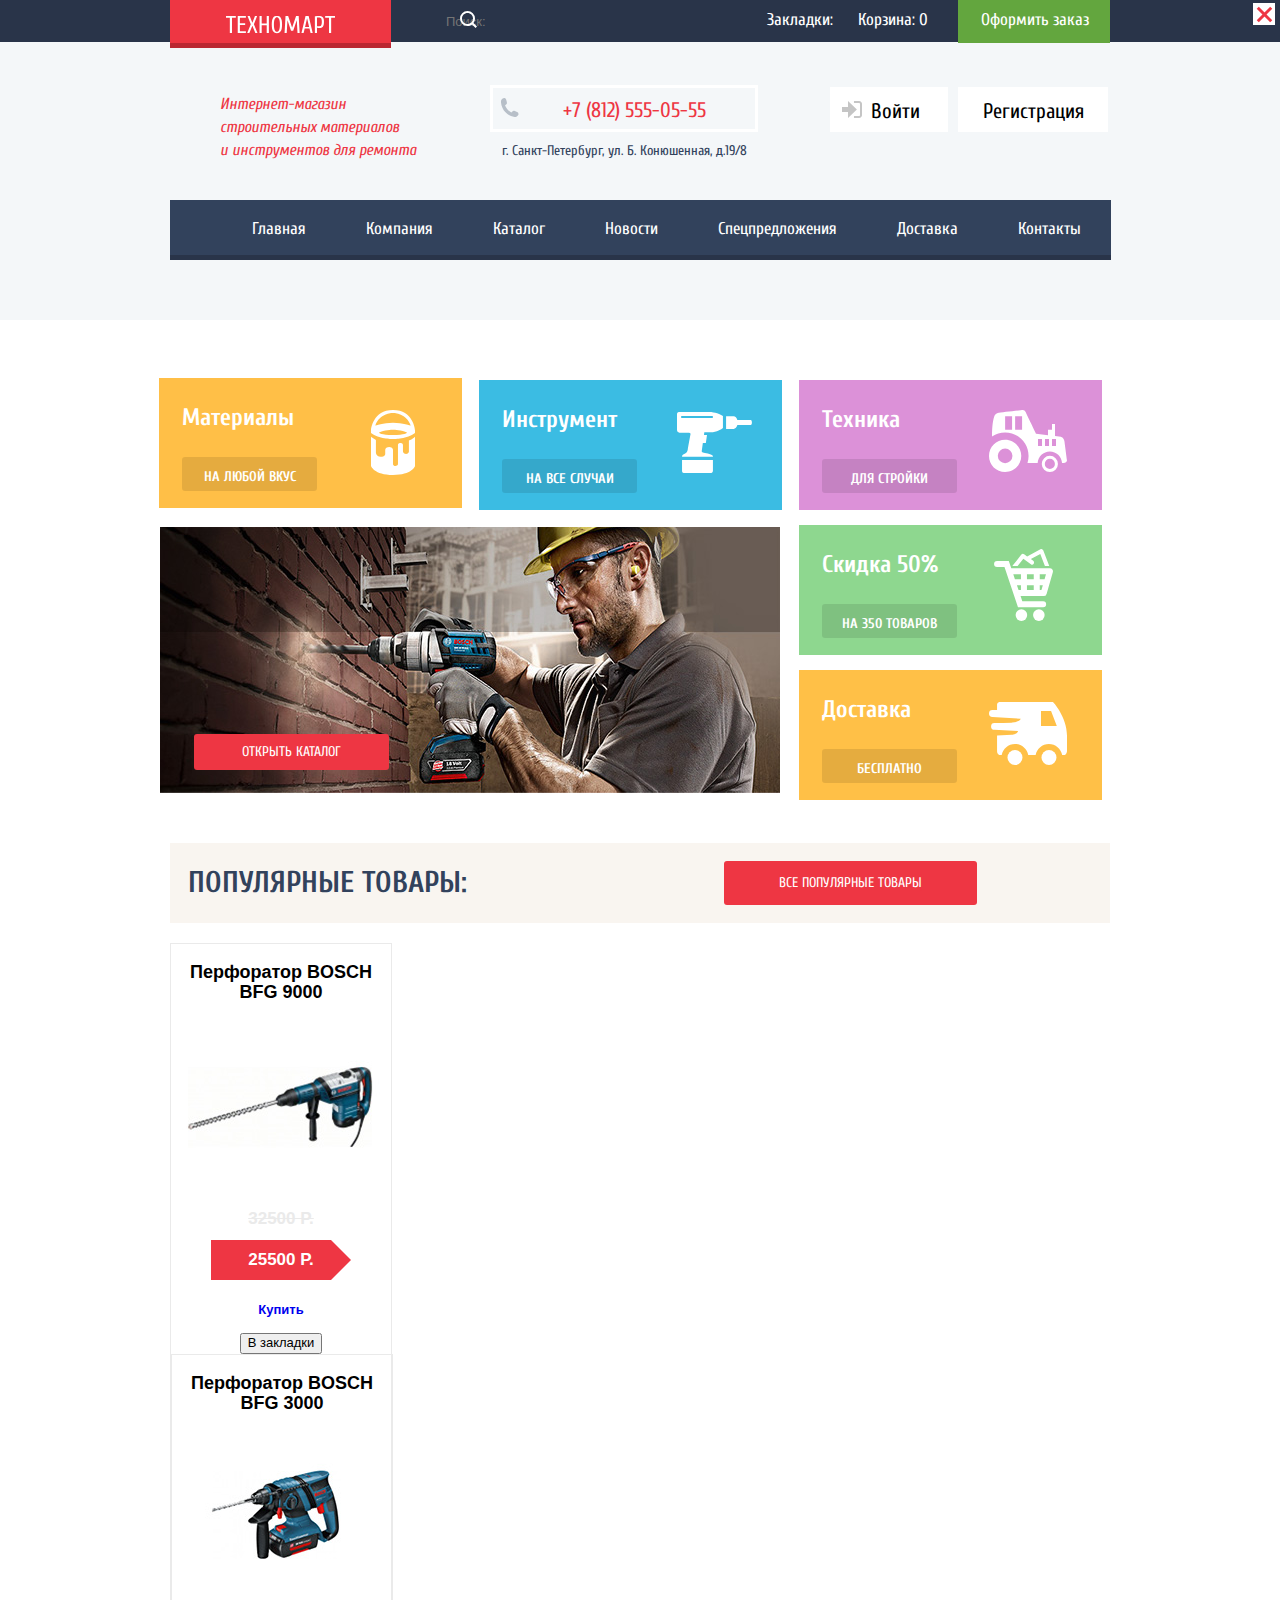
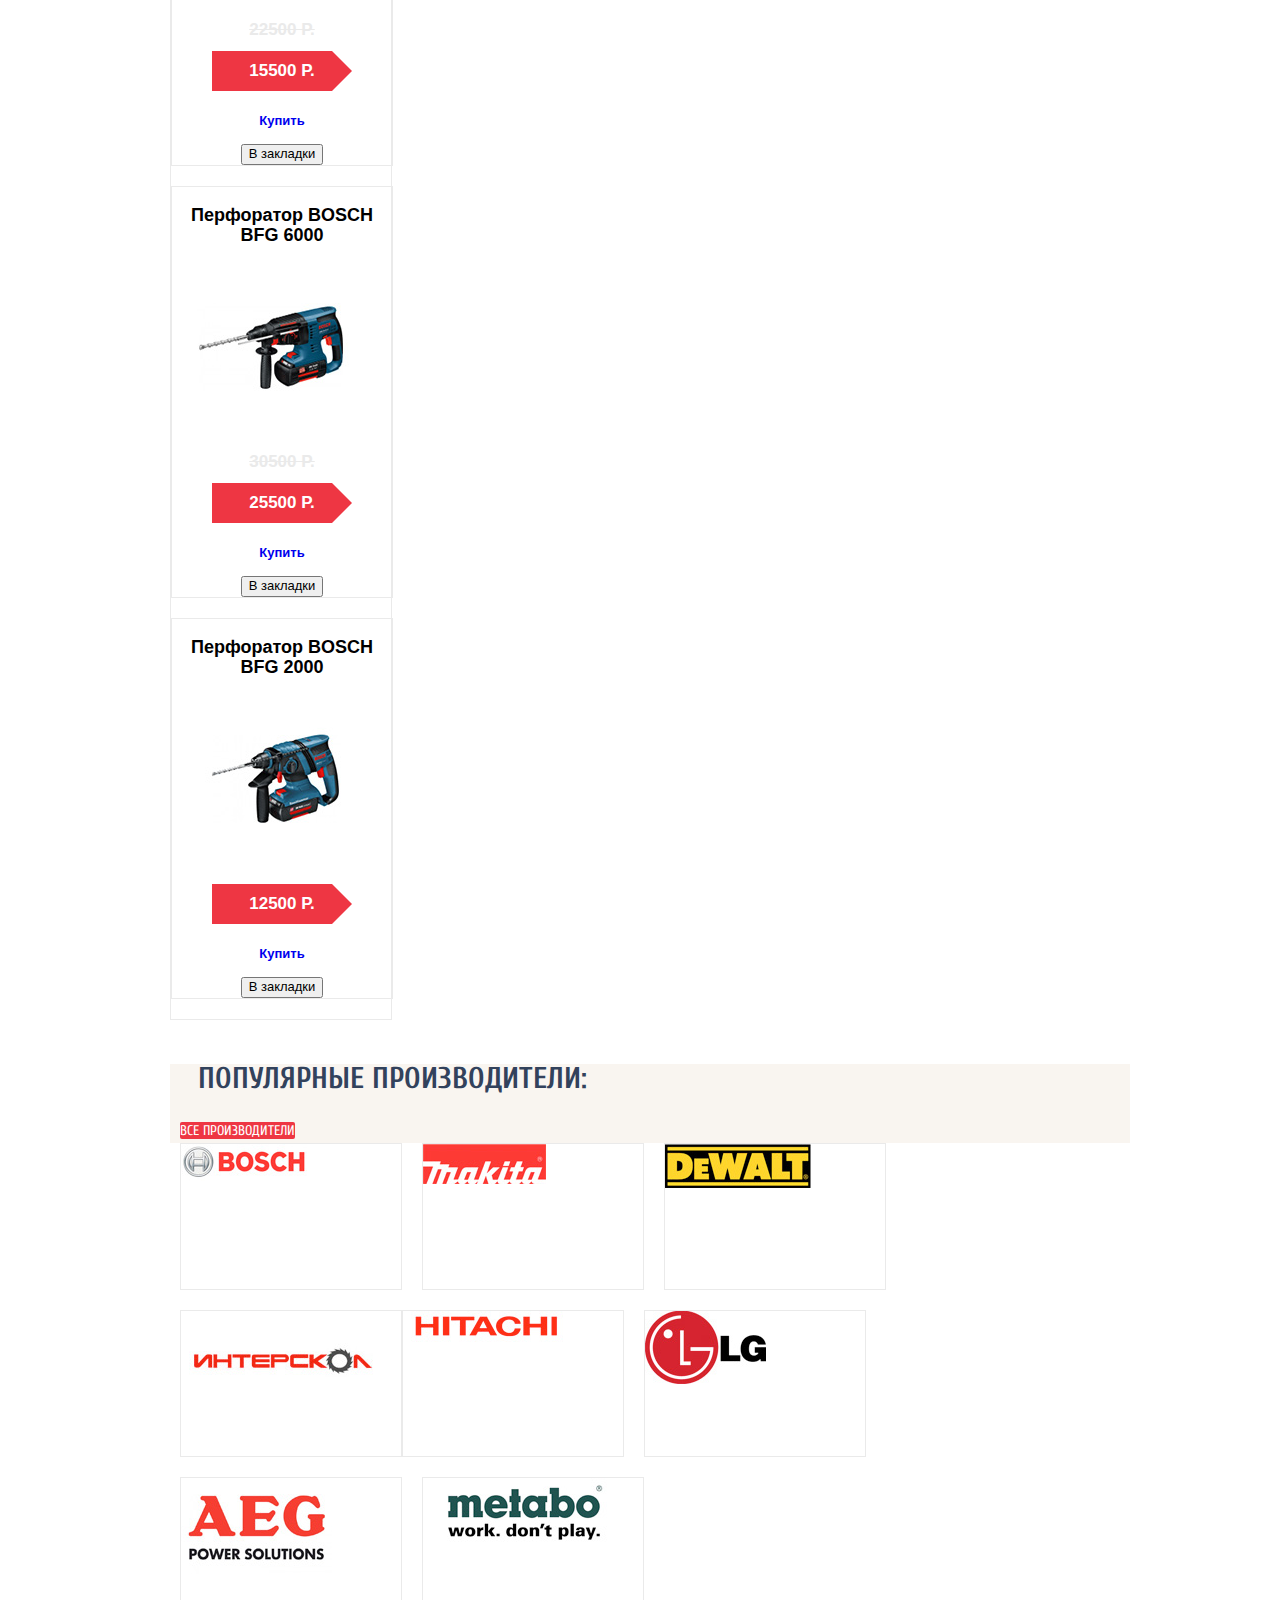
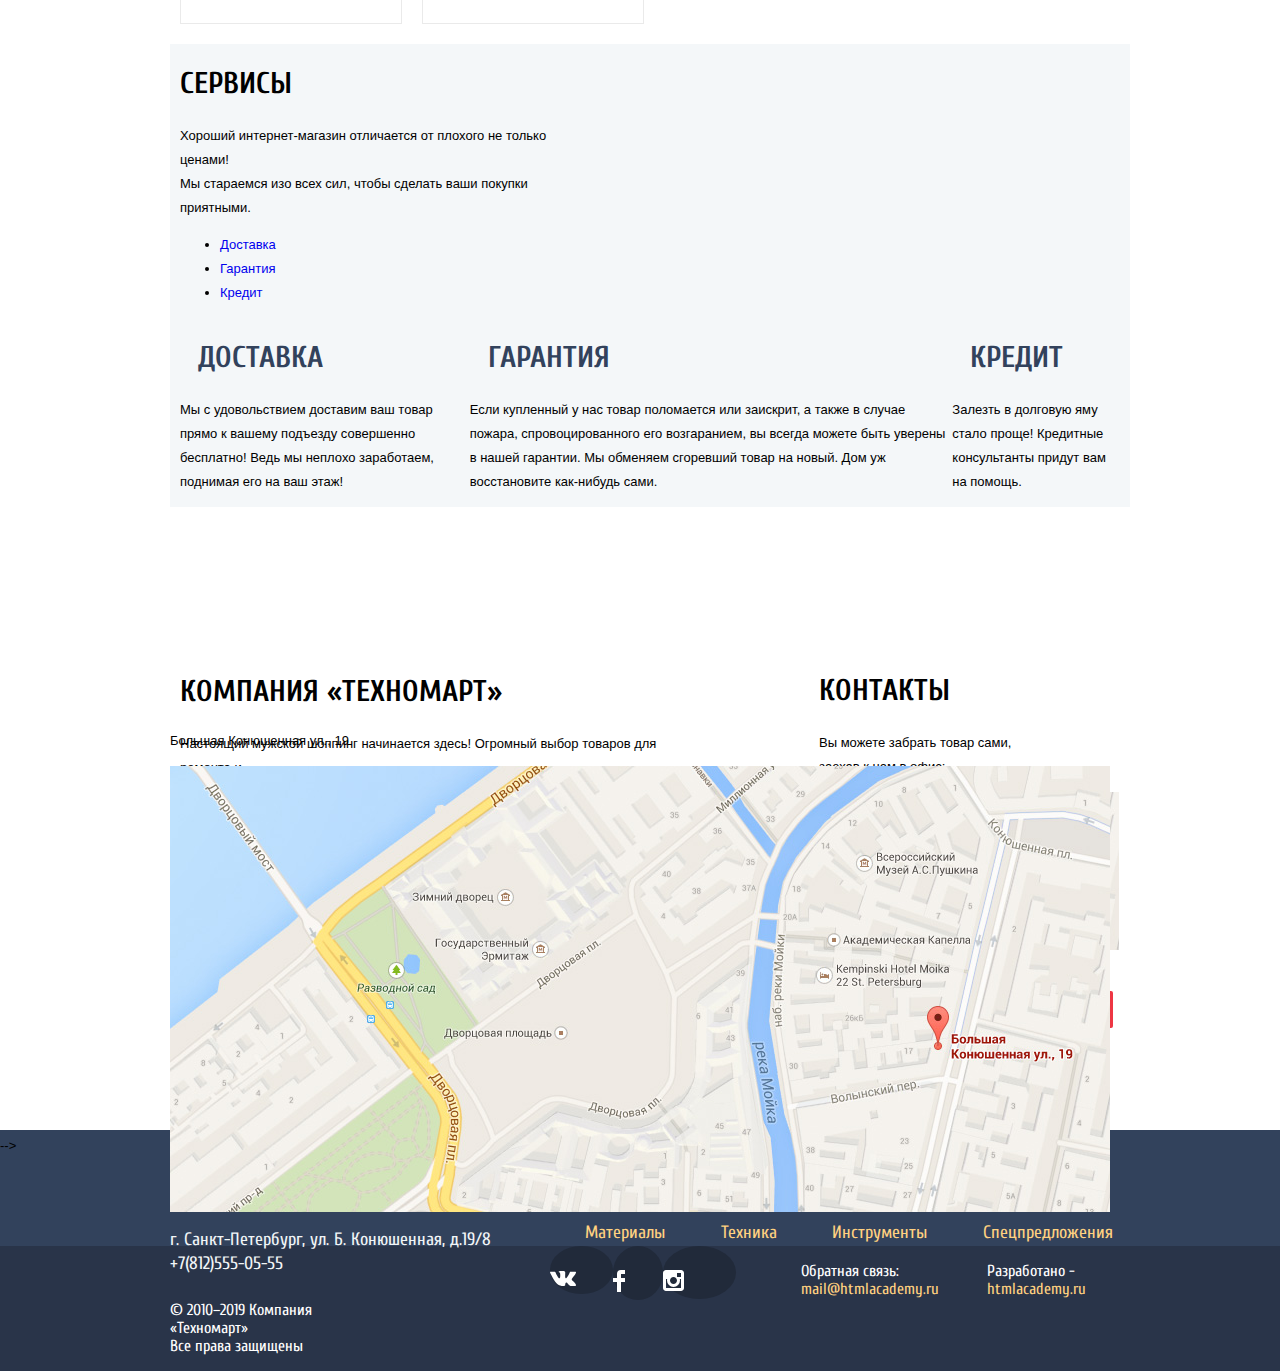
==== commit e0e95a55: "редактирование карточки товара" ====
--- a/index.html
+++ b/index.html
@@ -108,9 +108,9 @@
       <div class="container-red-button-popgoods"><a href="#" class="button-red">Все популярные товары</a></div>
     </div>
     <div class="wrapper perforators">
-      <ul class="popular-perforators wrapper--flex">
-
-        <li class="catalog-item">
+      <div class="popular-perforators wrapper--flex">
+  
+        <l class="catalog-item">
           <a href="catalog-item.html">
             <h3>Перфоратор BOSCH BFG 9000</h3>
             <p class="catalog-item-img">
@@ -334,4 +334,4 @@
             </section>
           </body>
 
-          </html>
+          </html> -->
--- a/css/style.css
+++ b/css/style.css
@@ -1,12 +1,19 @@
+
 body {
 	min-width: 960px;
 	margin: 0;
+	padding: 0;
 	font-family: 'PT Sans', Arial, sans-serif;
 	font-size: 13px;
 	line-height: 24px;
 	font-weight: 400;
 	color: #000000;
 	background-color: #ffffff;
+}
+
+html {
+	padding: 0;
+	margin: 0;
 }
 
 a { 
@@ -440,66 +447,6 @@
 	font-weight: bold;
 }
 
-.old-price { /* кнопка со старой зачеркнутой ценой на карточках товаров*/
-	text-decoration: line-through;
-	color: #a9a9a9;
-	width: 67px;
-}
-
-.red-price-button { /* красная цена кнопка на карточках товара(должна быть стрелкой далее...)*/
-	background-color: #ee3643; 
-	color: #ffffff;
-	width: 65px;
-	text-align: center;
-}
-
-.buy-button a { /* кнопка купить на карточках товара*/
-	font-family: 'Cuprum', Arial, sans-serif;
-	font-style: normal;
-	color: #ffffff;
-	font-size: 14px;
-	line-height: 18px;
-}
-
-.buy-button { /* контейнер для зеленой кнопки*/
-	width: 135px;
-	background-color: #63a63e;
-	border-radius: 3px;
-	text-align: center;
-	box-shadow: inset 0 -3px 0 0 #367315;
-}
-
-.buy-button:hover { /*наведеие на кнопку купить на карточках товара*/
-	background-color:#5fbb2d;
-}
-
-.buy-button:active { /*активная кнопка купить на карточках товара*/
-	background-color: #518534;
-	box-shadow: none;
-}
-
-.inbookmarks { /*кнопка "в закладки" на обороте карточек товаров */
-font-family: 'Cuprum', Arial, sans-serif;
-background-color: #ffffff;
-width: 135px;
-border: 3px solid #63a63e;
-color: #32425c;
-border-radius: 3px;
-}
-
-.inbookmarks:hover { /*наведение на кнопку в закладки на карточках товаров */
-	background-color: #ffffff;
-	width: 135px;
-	border: 3px solid #32425c;
-	color: #32425c;
-}
-
-.inbookmarks:active { /*активная кнопка в закладки на карточках товаров*/
-	background-color: #ffffff;
-	width: 135px;
-	border: 3px solid rgba(50, 66, 92, 0.3);
-	color: rgba(50, 66, 92, 0.3);
-}
 
 .manufacturer-list {
 	padding: 0;
@@ -542,15 +489,110 @@
 
 }
 
-.catalog-item { /* убирает маркеры у списка с товара в кталоге*/
+.catalog-item { 
+	position: relative;
+	display: inline-block;
 	list-style: none;
 	border: solid 1px #eaeaea;
 	width: 220px;
+	margin-right: 20px;
 	margin-bottom: 20px;
+	line-height: 20px;
+	font-weight: bold;
+	text-align: center;
+}
+.catalog-item .flag {
+	position: absolute;
+	top: -1px;
+	right: -1px;
+	width: 60px;
+	height: 60px;
+	text-indent: -1000px;
+	overflow: hidden;
+	z-index: 20;
+}
+
+.catalog-item .flag-new {
+	background: url("../img/new-flag.png") no-repeat 0 0;
+}
+
+.catalog-item .actions {
+	position: absolute;
+	top: 0;
+	left: 0;
+	width: 218px;
+	height: 88px;
+	padding: 40px 0;
+	background-color: rgba(255, 255, 255, 0.9);
+	z-index: 10;
+}
+
+.catalog-item .actions .buy-button,
+.catalog-item .actions .inbookmarks {
+	display: block;
+	width: 129px;
+	margin: 0 auto;
+	margin-bottom: 7px;
+	padding: 7px 0;
+	background-color: #63a63e;
+	border: 3px solid #63a63e;
+	border-bottom-color: #367315;
 }
 .catalog-item:hover { /* тень при наведении на карточку товара*/
 	box-shadow: 0 10px 25px 0 rgba(41, 52, 73, 0.5);
 }
+
+.catalog-item .image {
+	width: 218px;
+	height: 168px;
+}
+
+.catalog-item  .image img{
+	max-width: 100%;
+}
+
+.catalog-item .title {
+	font-size: 18px;
+	min-height: 40px;
+	padding: 0 25px;
+	margin-top: 10px;
+	margin-bottom: 15px;
+}
+
+.catalog-item .old-price {
+	font-size: 17px;
+	min-height: 40px;
+	padding: 0 25px;
+	margin-top: 10px;
+	margin-bottom: 15px;
+	color:  #eaeaea;
+	text-decoration: line-through;
+}
+
+.catalog-item .red-price-button {
+	font-size: 17px;
+	position: relative;
+	width: 80px;
+	margin: 10px auto;
+	margin-bottom: 20px;
+	padding: 10px 30px;
+	color: #ffffff;
+	background: #ee3643;
+	background-radius: 3px;
+}
+
+.catalog-item .red-price-button:after {
+	content: "";
+	position: absolute;
+	top: 0;
+	right: -20px;
+	width: 0;
+	height: 0;
+	border: 20px solid #ffffff;
+	border-left-color: #ee3643;
+}
+
+
 
 .servises p { /* стиль текста в блоках про сервис*/
 	font-size: 13px;
@@ -1044,7 +1086,7 @@
 	flex-wrap: wrap;
 	width: 700px;
 	min-height: 995px;
-	/**/
+	margin: 20px auto;
 }
 
 .catalog-perforators:nth-child(3n){
